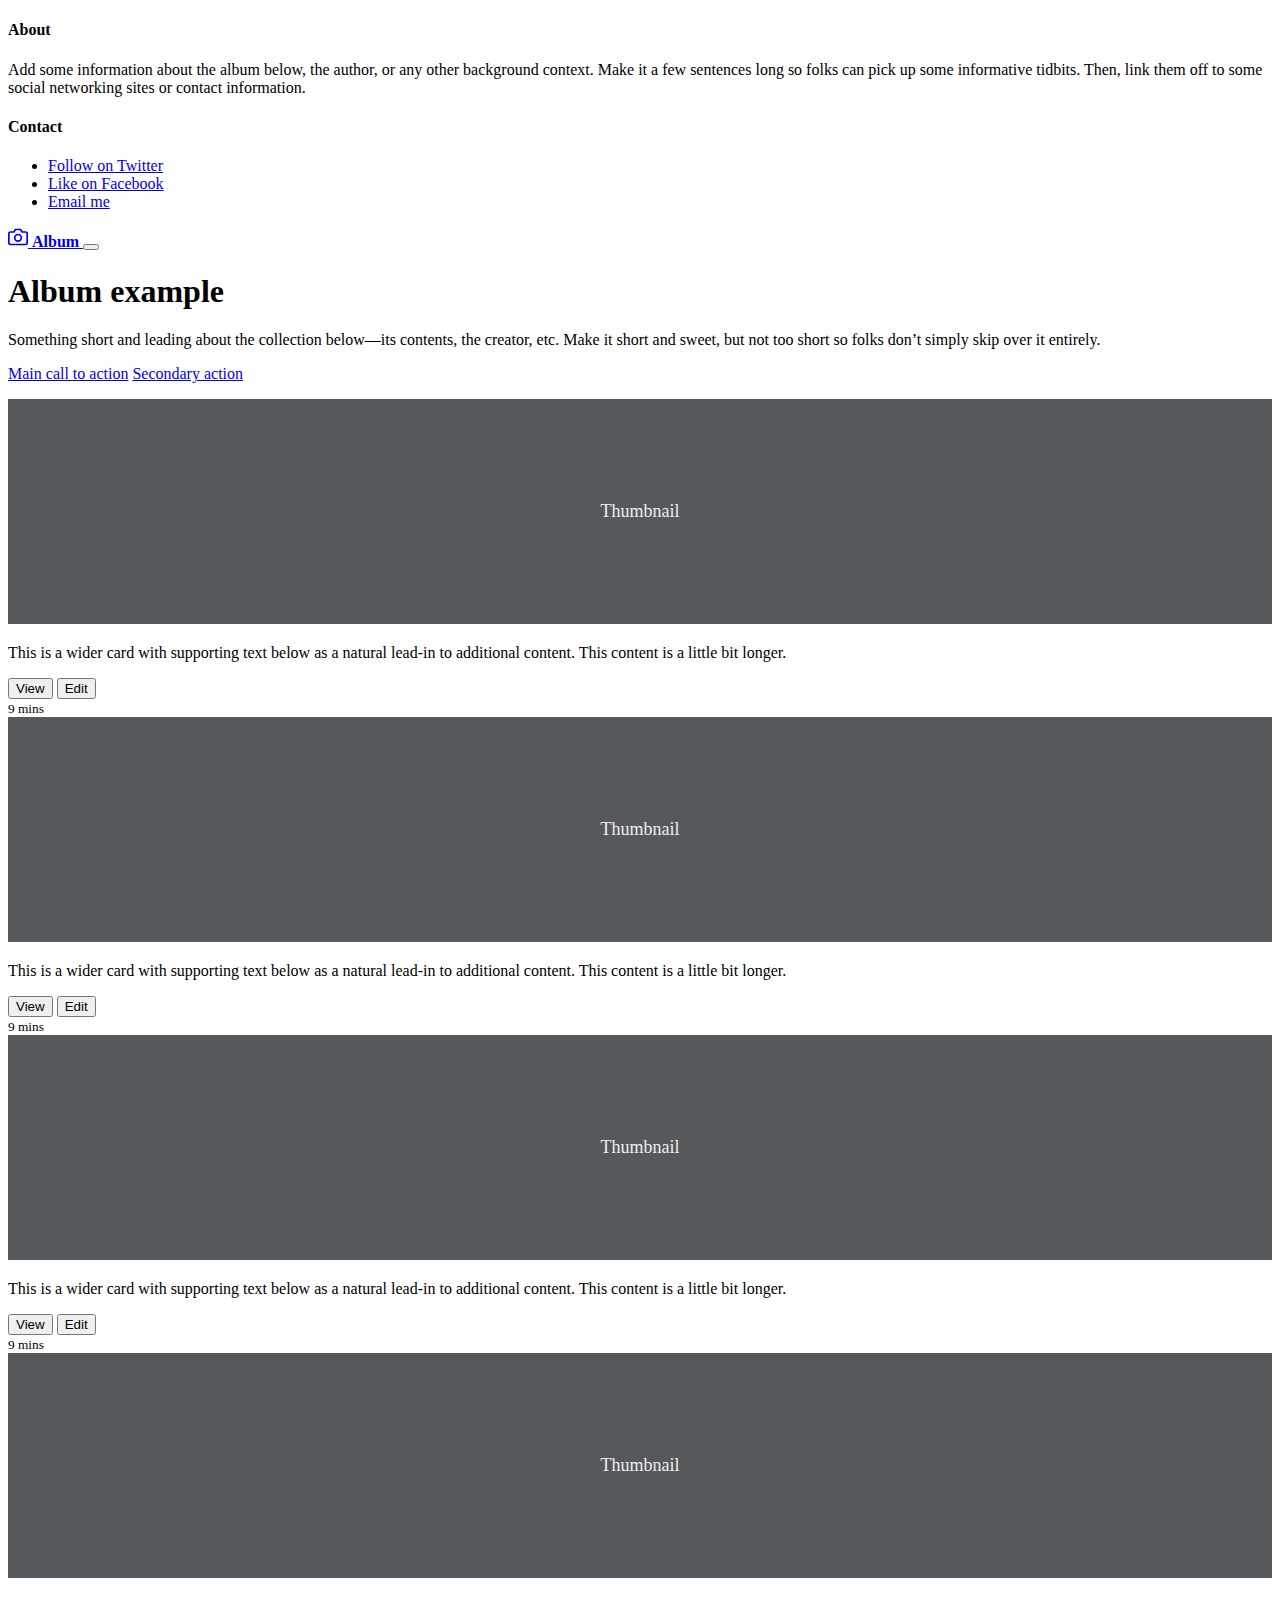
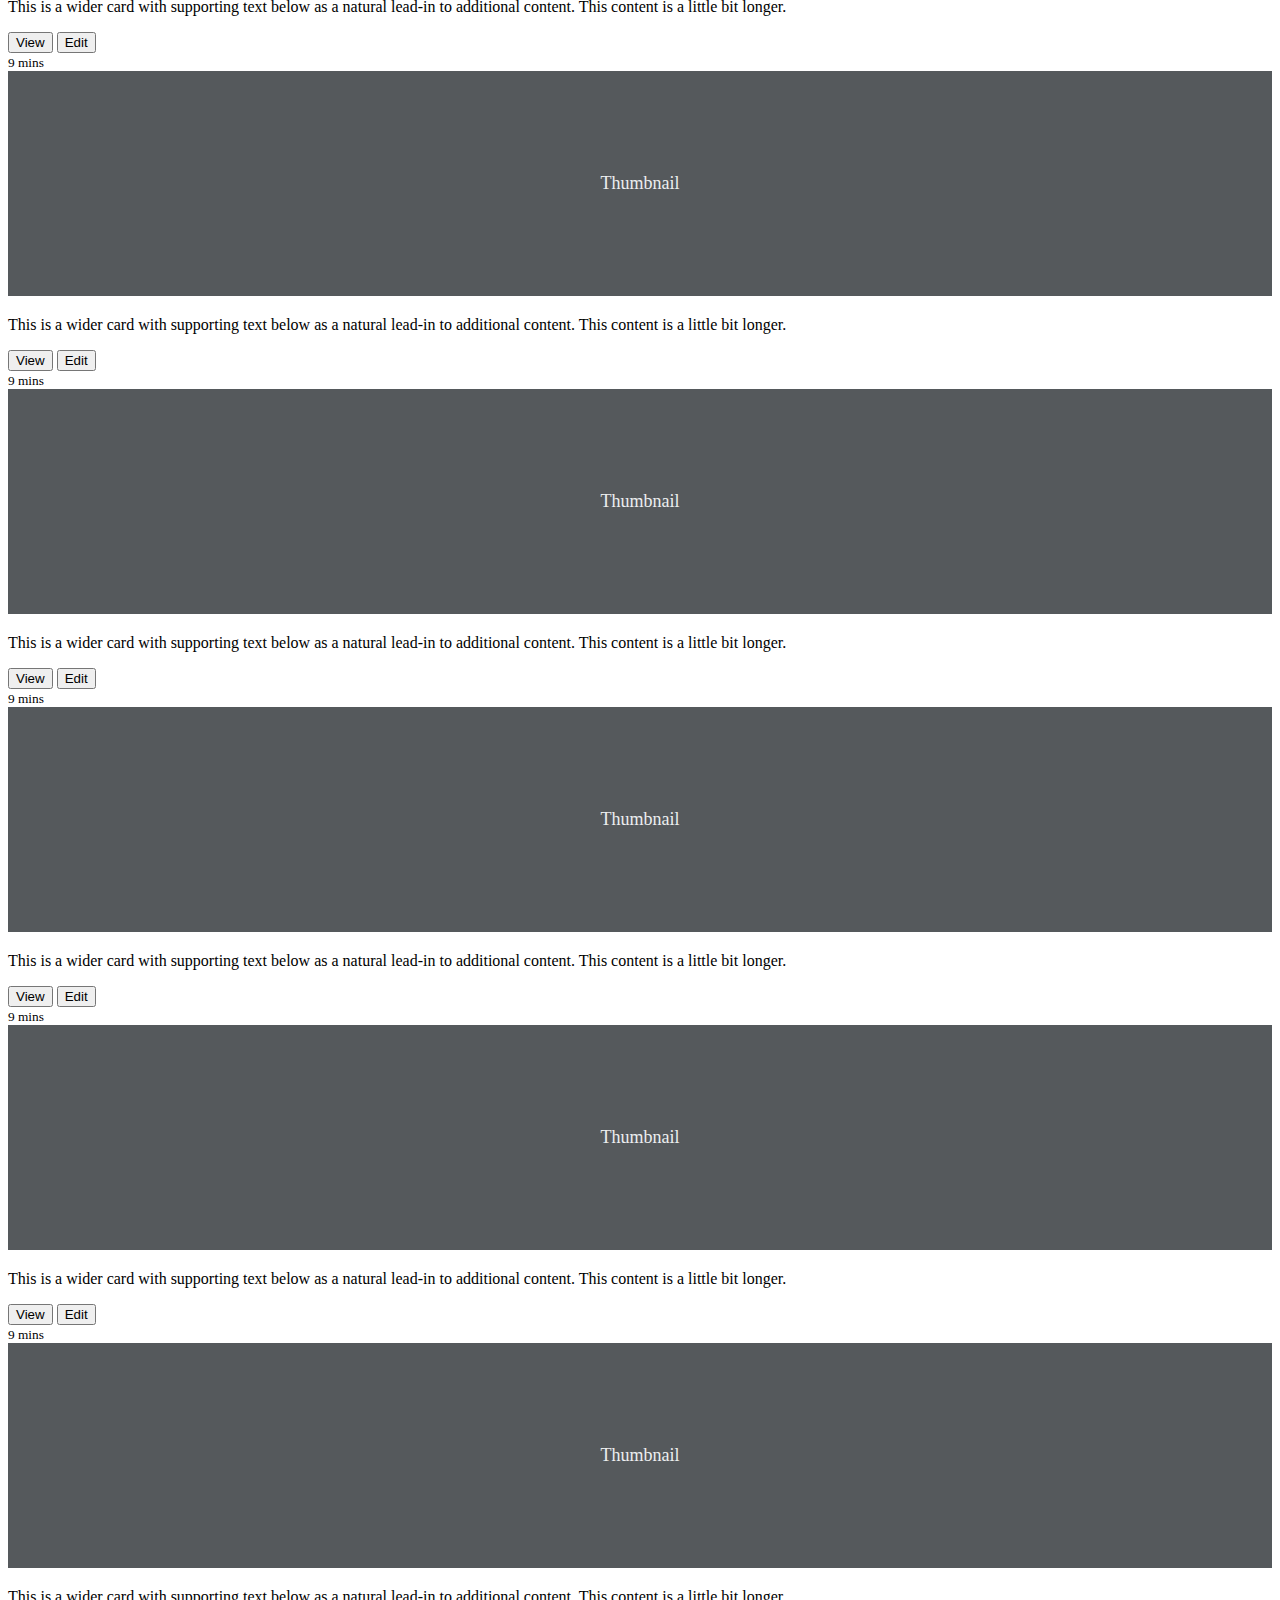
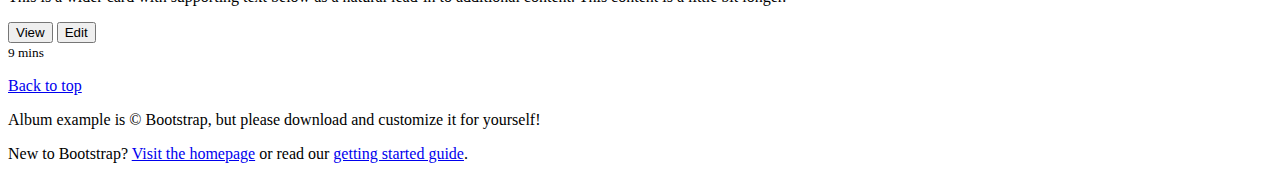
==== index.html @ facb870f "le: premier test" ====
<!DOCTYPE html>
<html lang="en">
<head>
    <meta charset="UTF-8">
    <meta http-equiv="X-UA-Compatible" content="IE=edge">
    <meta name="viewport" content="width=device-width, initial-scale=1.0">
    <title>varotra</title>
    <link href="https://cdn.jsdelivr.net/npm/bootstrap@5.0.2/dist/css/bootstrap.min.css" rel="stylesheet" integrity="sha384-EVSTQN3/azprG1Anm3QDgpJLIm9Nao0Yz1ztcQTwFspd3yD65VohhpuuCOmLASjC" crossorigin="anonymous">
</head>
<body>
    
    <style>
        .bd-placeholder-img {
          font-size: 1.125rem;
          text-anchor: middle;
          -webkit-user-select: none;
          -moz-user-select: none;
          user-select: none;
        }
  
        @media (min-width: 768px) {
          .bd-placeholder-img-lg {
            font-size: 3.5rem;
          }
        }
      </style>
  
      
    </head>
    <body>
      
  <header>
    <div class="collapse bg-dark" id="navbarHeader">
      <div class="container">
        <div class="row">
          <div class="col-sm-8 col-md-7 py-4">
            <h4 class="text-white">About</h4>
            <p class="text-muted">Add some information about the album below, the author, or any other background context. Make it a few sentences long so folks can pick up some informative tidbits. Then, link them off to some social networking sites or contact information.</p>
          </div>
          <div class="col-sm-4 offset-md-1 py-4">
            <h4 class="text-white">Contact</h4>
            <ul class="list-unstyled">
              <li><a href="#" class="text-white">Follow on Twitter</a></li>
              <li><a href="#" class="text-white">Like on Facebook</a></li>
              <li><a href="#" class="text-white">Email me</a></li>
            </ul>
          </div>
        </div>
      </div>
    </div>
    <div class="navbar navbar-dark bg-dark shadow-sm">
      <div class="container">
        <a href="#" class="navbar-brand d-flex align-items-center">
          <svg xmlns="http://www.w3.org/2000/svg" width="20" height="20" fill="none" stroke="currentColor" stroke-linecap="round" stroke-linejoin="round" stroke-width="2" aria-hidden="true" class="me-2" viewBox="0 0 24 24"><path d="M23 19a2 2 0 0 1-2 2H3a2 2 0 0 1-2-2V8a2 2 0 0 1 2-2h4l2-3h6l2 3h4a2 2 0 0 1 2 2z"/><circle cx="12" cy="13" r="4"/></svg>
          <strong>Album</strong>
        </a>
        <button class="navbar-toggler" type="button" data-bs-toggle="collapse" data-bs-target="#navbarHeader" aria-controls="navbarHeader" aria-expanded="false" aria-label="Toggle navigation">
          <span class="navbar-toggler-icon"></span>
        </button>
      </div>
    </div>
  </header>
  
  <main>
  
    <section class="py-5 text-center container">
      <div class="row py-lg-5">
        <div class="col-lg-6 col-md-8 mx-auto">
          <h1 class="fw-light">Album example</h1>
          <p class="lead text-muted">Something short and leading about the collection below—its contents, the creator, etc. Make it short and sweet, but not too short so folks don’t simply skip over it entirely.</p>
          <p>
            <a href="#" class="btn btn-primary my-2">Main call to action</a>
            <a href="#" class="btn btn-secondary my-2">Secondary action</a>
          </p>
        </div>
      </div>
    </section>
  
    <div class="album py-5 bg-light">
      <div class="container">
  
        <div class="row row-cols-1 row-cols-sm-2 row-cols-md-3 g-3">
          <div class="col">
            <div class="card shadow-sm">
              <svg class="bd-placeholder-img card-img-top" width="100%" height="225" xmlns="http://www.w3.org/2000/svg" role="img" aria-label="Placeholder: Thumbnail" preserveAspectRatio="xMidYMid slice" focusable="false"><title>Placeholder</title><rect width="100%" height="100%" fill="#55595c"/><text x="50%" y="50%" fill="#eceeef" dy=".3em">Thumbnail</text></svg>
  
              <div class="card-body">
                <p class="card-text">This is a wider card with supporting text below as a natural lead-in to additional content. This content is a little bit longer.</p>
                <div class="d-flex justify-content-between align-items-center">
                  <div class="btn-group">
                    <button type="button" class="btn btn-sm btn-outline-secondary">View</button>
                    <button type="button" class="btn btn-sm btn-outline-secondary">Edit</button>
                  </div>
                  <small class="text-muted">9 mins</small>
                </div>
              </div>
            </div>
          </div>
          <div class="col">
            <div class="card shadow-sm">
              <svg class="bd-placeholder-img card-img-top" width="100%" height="225" xmlns="http://www.w3.org/2000/svg" role="img" aria-label="Placeholder: Thumbnail" preserveAspectRatio="xMidYMid slice" focusable="false"><title>Placeholder</title><rect width="100%" height="100%" fill="#55595c"/><text x="50%" y="50%" fill="#eceeef" dy=".3em">Thumbnail</text></svg>
  
              <div class="card-body">
                <p class="card-text">This is a wider card with supporting text below as a natural lead-in to additional content. This content is a little bit longer.</p>
                <div class="d-flex justify-content-between align-items-center">
                  <div class="btn-group">
                    <button type="button" class="btn btn-sm btn-outline-secondary">View</button>
                    <button type="button" class="btn btn-sm btn-outline-secondary">Edit</button>
                  </div>
                  <small class="text-muted">9 mins</small>
                </div>
              </div>
            </div>
          </div>
          <div class="col">
            <div class="card shadow-sm">
              <svg class="bd-placeholder-img card-img-top" width="100%" height="225" xmlns="http://www.w3.org/2000/svg" role="img" aria-label="Placeholder: Thumbnail" preserveAspectRatio="xMidYMid slice" focusable="false"><title>Placeholder</title><rect width="100%" height="100%" fill="#55595c"/><text x="50%" y="50%" fill="#eceeef" dy=".3em">Thumbnail</text></svg>
  
              <div class="card-body">
                <p class="card-text">This is a wider card with supporting text below as a natural lead-in to additional content. This content is a little bit longer.</p>
                <div class="d-flex justify-content-between align-items-center">
                  <div class="btn-group">
                    <button type="button" class="btn btn-sm btn-outline-secondary">View</button>
                    <button type="button" class="btn btn-sm btn-outline-secondary">Edit</button>
                  </div>
                  <small class="text-muted">9 mins</small>
                </div>
              </div>
            </div>
          </div>
  
          <div class="col">
            <div class="card shadow-sm">
              <svg class="bd-placeholder-img card-img-top" width="100%" height="225" xmlns="http://www.w3.org/2000/svg" role="img" aria-label="Placeholder: Thumbnail" preserveAspectRatio="xMidYMid slice" focusable="false"><title>Placeholder</title><rect width="100%" height="100%" fill="#55595c"/><text x="50%" y="50%" fill="#eceeef" dy=".3em">Thumbnail</text></svg>
  
              <div class="card-body">
                <p class="card-text">This is a wider card with supporting text below as a natural lead-in to additional content. This content is a little bit longer.</p>
                <div class="d-flex justify-content-between align-items-center">
                  <div class="btn-group">
                    <button type="button" class="btn btn-sm btn-outline-secondary">View</button>
                    <button type="button" class="btn btn-sm btn-outline-secondary">Edit</button>
                  </div>
                  <small class="text-muted">9 mins</small>
                </div>
              </div>
            </div>
          </div>
          <div class="col">
            <div class="card shadow-sm">
              <svg class="bd-placeholder-img card-img-top" width="100%" height="225" xmlns="http://www.w3.org/2000/svg" role="img" aria-label="Placeholder: Thumbnail" preserveAspectRatio="xMidYMid slice" focusable="false"><title>Placeholder</title><rect width="100%" height="100%" fill="#55595c"/><text x="50%" y="50%" fill="#eceeef" dy=".3em">Thumbnail</text></svg>
  
              <div class="card-body">
                <p class="card-text">This is a wider card with supporting text below as a natural lead-in to additional content. This content is a little bit longer.</p>
                <div class="d-flex justify-content-between align-items-center">
                  <div class="btn-group">
                    <button type="button" class="btn btn-sm btn-outline-secondary">View</button>
                    <button type="button" class="btn btn-sm btn-outline-secondary">Edit</button>
                  </div>
                  <small class="text-muted">9 mins</small>
                </div>
              </div>
            </div>
          </div>
          <div class="col">
            <div class="card shadow-sm">
              <svg class="bd-placeholder-img card-img-top" width="100%" height="225" xmlns="http://www.w3.org/2000/svg" role="img" aria-label="Placeholder: Thumbnail" preserveAspectRatio="xMidYMid slice" focusable="false"><title>Placeholder</title><rect width="100%" height="100%" fill="#55595c"/><text x="50%" y="50%" fill="#eceeef" dy=".3em">Thumbnail</text></svg>
  
              <div class="card-body">
                <p class="card-text">This is a wider card with supporting text below as a natural lead-in to additional content. This content is a little bit longer.</p>
                <div class="d-flex justify-content-between align-items-center">
                  <div class="btn-group">
                    <button type="button" class="btn btn-sm btn-outline-secondary">View</button>
                    <button type="button" class="btn btn-sm btn-outline-secondary">Edit</button>
                  </div>
                  <small class="text-muted">9 mins</small>
                </div>
              </div>
            </div>
          </div>
  
          <div class="col">
            <div class="card shadow-sm">
              <svg class="bd-placeholder-img card-img-top" width="100%" height="225" xmlns="http://www.w3.org/2000/svg" role="img" aria-label="Placeholder: Thumbnail" preserveAspectRatio="xMidYMid slice" focusable="false"><title>Placeholder</title><rect width="100%" height="100%" fill="#55595c"/><text x="50%" y="50%" fill="#eceeef" dy=".3em">Thumbnail</text></svg>
  
              <div class="card-body">
                <p class="card-text">This is a wider card with supporting text below as a natural lead-in to additional content. This content is a little bit longer.</p>
                <div class="d-flex justify-content-between align-items-center">
                  <div class="btn-group">
                    <button type="button" class="btn btn-sm btn-outline-secondary">View</button>
                    <button type="button" class="btn btn-sm btn-outline-secondary">Edit</button>
                  </div>
                  <small class="text-muted">9 mins</small>
                </div>
              </div>
            </div>
          </div>
          <div class="col">
            <div class="card shadow-sm">
              <svg class="bd-placeholder-img card-img-top" width="100%" height="225" xmlns="http://www.w3.org/2000/svg" role="img" aria-label="Placeholder: Thumbnail" preserveAspectRatio="xMidYMid slice" focusable="false"><title>Placeholder</title><rect width="100%" height="100%" fill="#55595c"/><text x="50%" y="50%" fill="#eceeef" dy=".3em">Thumbnail</text></svg>
  
              <div class="card-body">
                <p class="card-text">This is a wider card with supporting text below as a natural lead-in to additional content. This content is a little bit longer.</p>
                <div class="d-flex justify-content-between align-items-center">
                  <div class="btn-group">
                    <button type="button" class="btn btn-sm btn-outline-secondary">View</button>
                    <button type="button" class="btn btn-sm btn-outline-secondary">Edit</button>
                  </div>
                  <small class="text-muted">9 mins</small>
                </div>
              </div>
            </div>
          </div>
          <div class="col">
            <div class="card shadow-sm">
              <svg class="bd-placeholder-img card-img-top" width="100%" height="225" xmlns="http://www.w3.org/2000/svg" role="img" aria-label="Placeholder: Thumbnail" preserveAspectRatio="xMidYMid slice" focusable="false"><title>Placeholder</title><rect width="100%" height="100%" fill="#55595c"/><text x="50%" y="50%" fill="#eceeef" dy=".3em">Thumbnail</text></svg>
  
              <div class="card-body">
                <p class="card-text">This is a wider card with supporting text below as a natural lead-in to additional content. This content is a little bit longer.</p>
                <div class="d-flex justify-content-between align-items-center">
                  <div class="btn-group">
                    <button type="button" class="btn btn-sm btn-outline-secondary">View</button>
                    <button type="button" class="btn btn-sm btn-outline-secondary">Edit</button>
                  </div>
                  <small class="text-muted">9 mins</small>
                </div>
              </div>
            </div>
          </div>
        </div>
      </div>
    </div>
  
  </main>
  
  <footer class="text-muted py-5">
    <div class="container">
      <p class="float-end mb-1">
        <a href="#">Back to top</a>
      </p>
      <p class="mb-1">Album example is &copy; Bootstrap, but please download and customize it for yourself!</p>
      <p class="mb-0">New to Bootstrap? <a href="/">Visit the homepage</a> or read our <a href="/docs/5.0/getting-started/introduction/">getting started guide</a>.</p>
    </div>
  </footer>
    
</body>
</html>
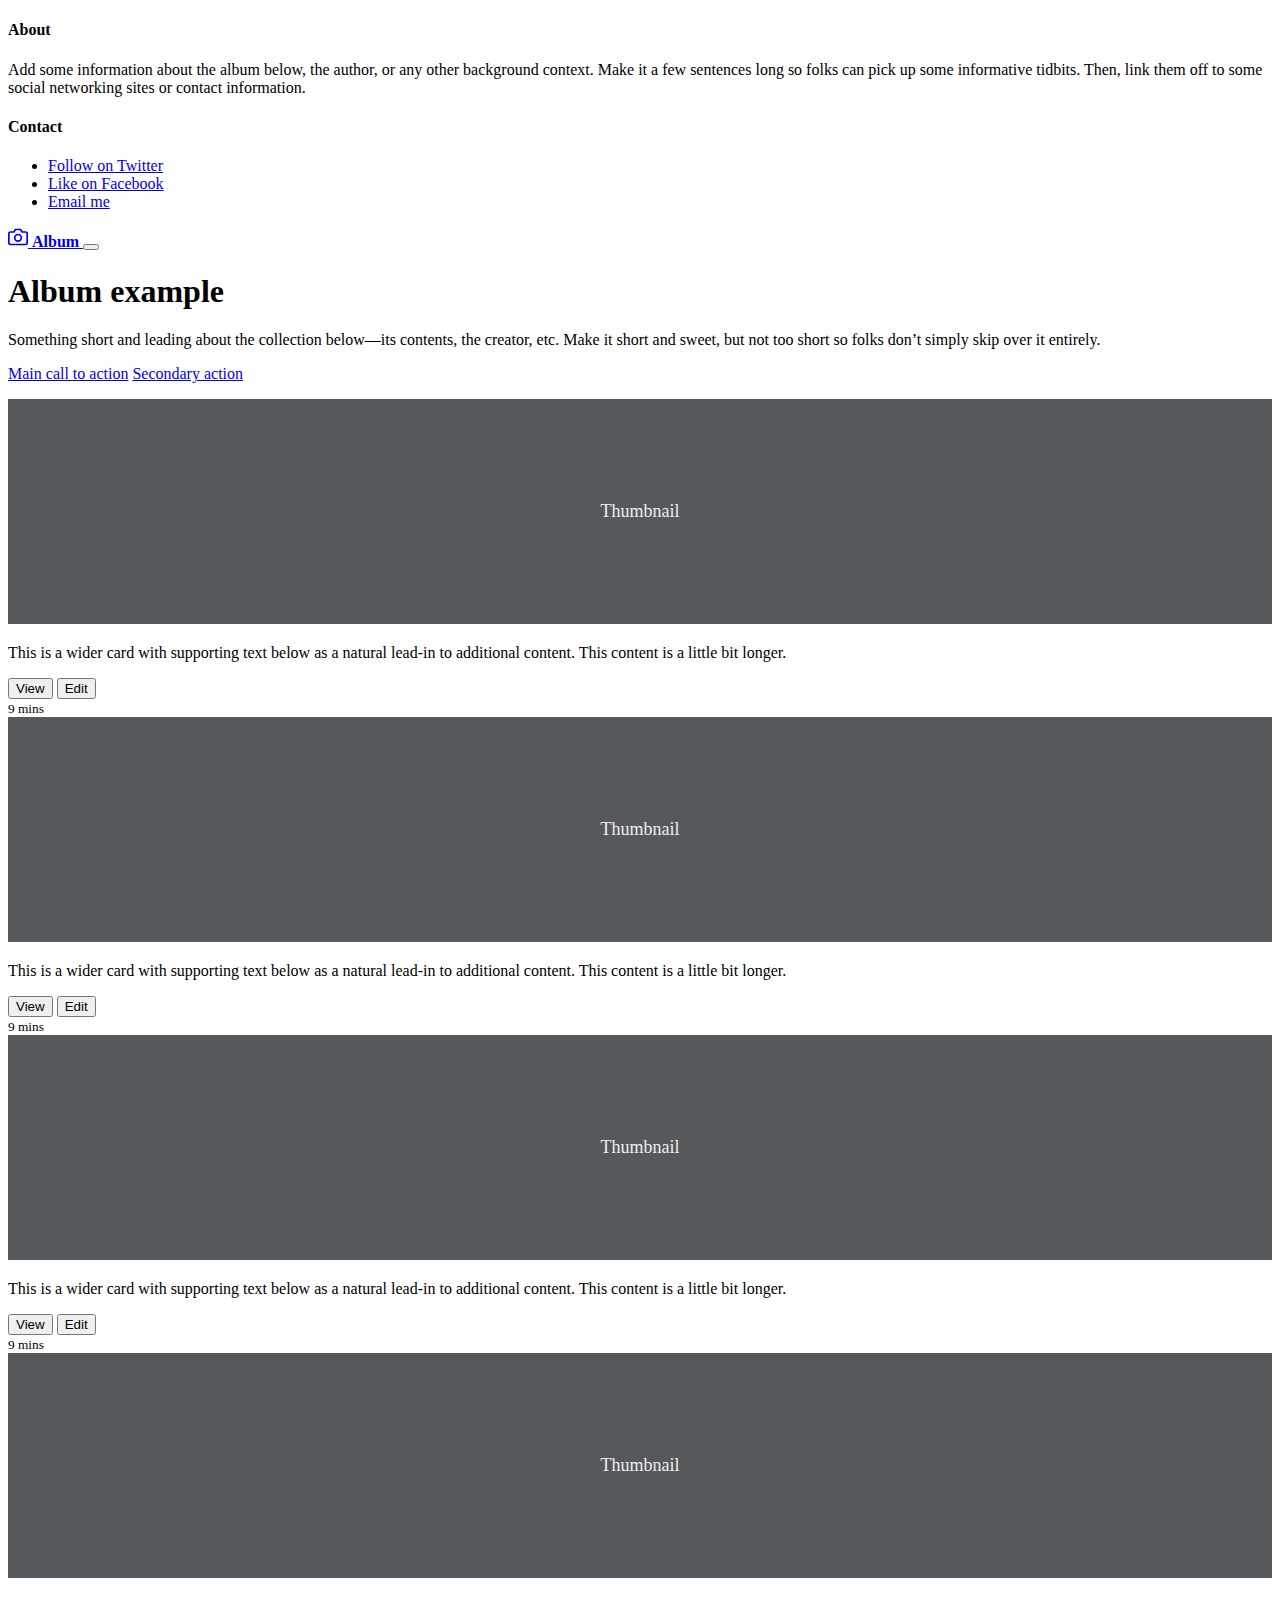
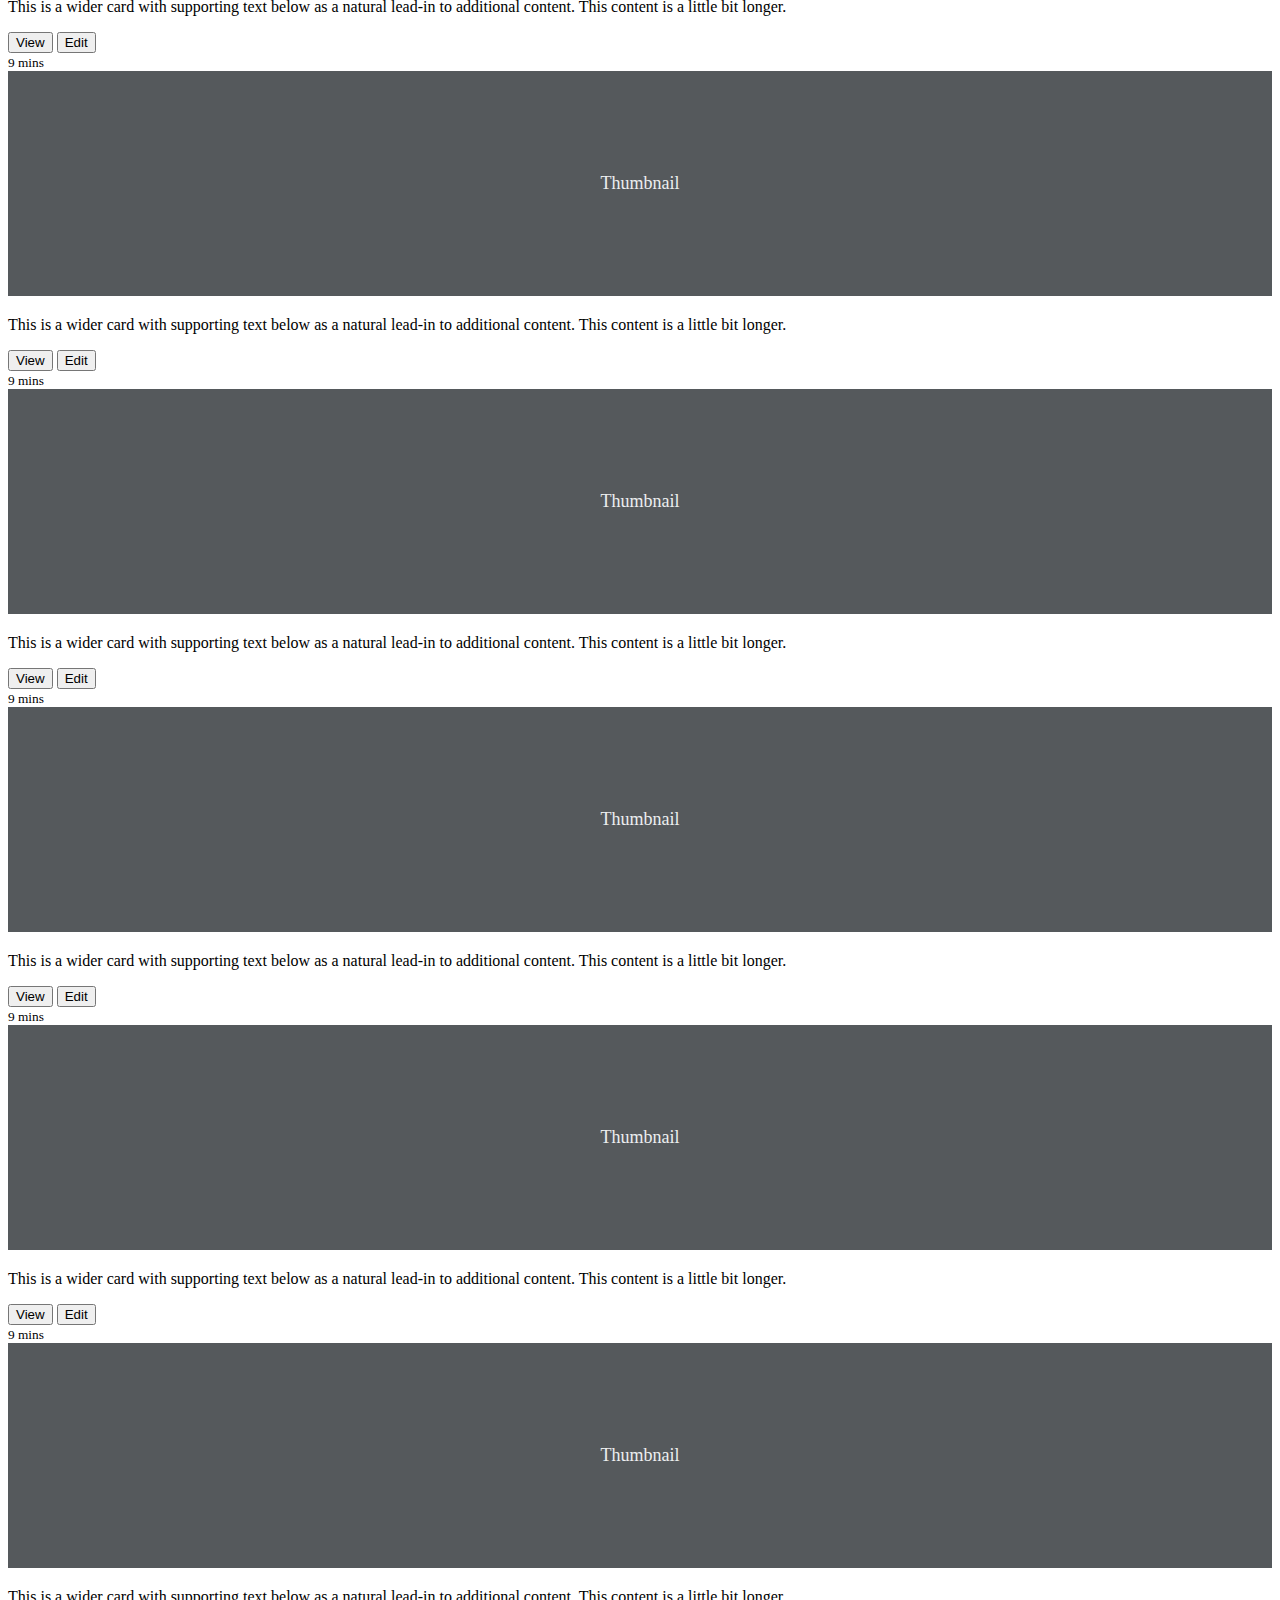
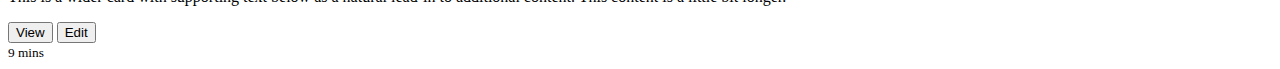
==== commit 6a623736: "first change" ====
--- a/index.html
+++ b/index.html
@@ -233,13 +233,6 @@
   </main>
   
   <footer class="text-muted py-5">
-    <div class="container">
-      <p class="float-end mb-1">
-        <a href="#">Back to top</a>
-      </p>
-      <p class="mb-1">Album example is &copy; Bootstrap, but please download and customize it for yourself!</p>
-      <p class="mb-0">New to Bootstrap? <a href="/">Visit the homepage</a> or read our <a href="/docs/5.0/getting-started/introduction/">getting started guide</a>.</p>
-    </div>
   </footer>
     
 </body>
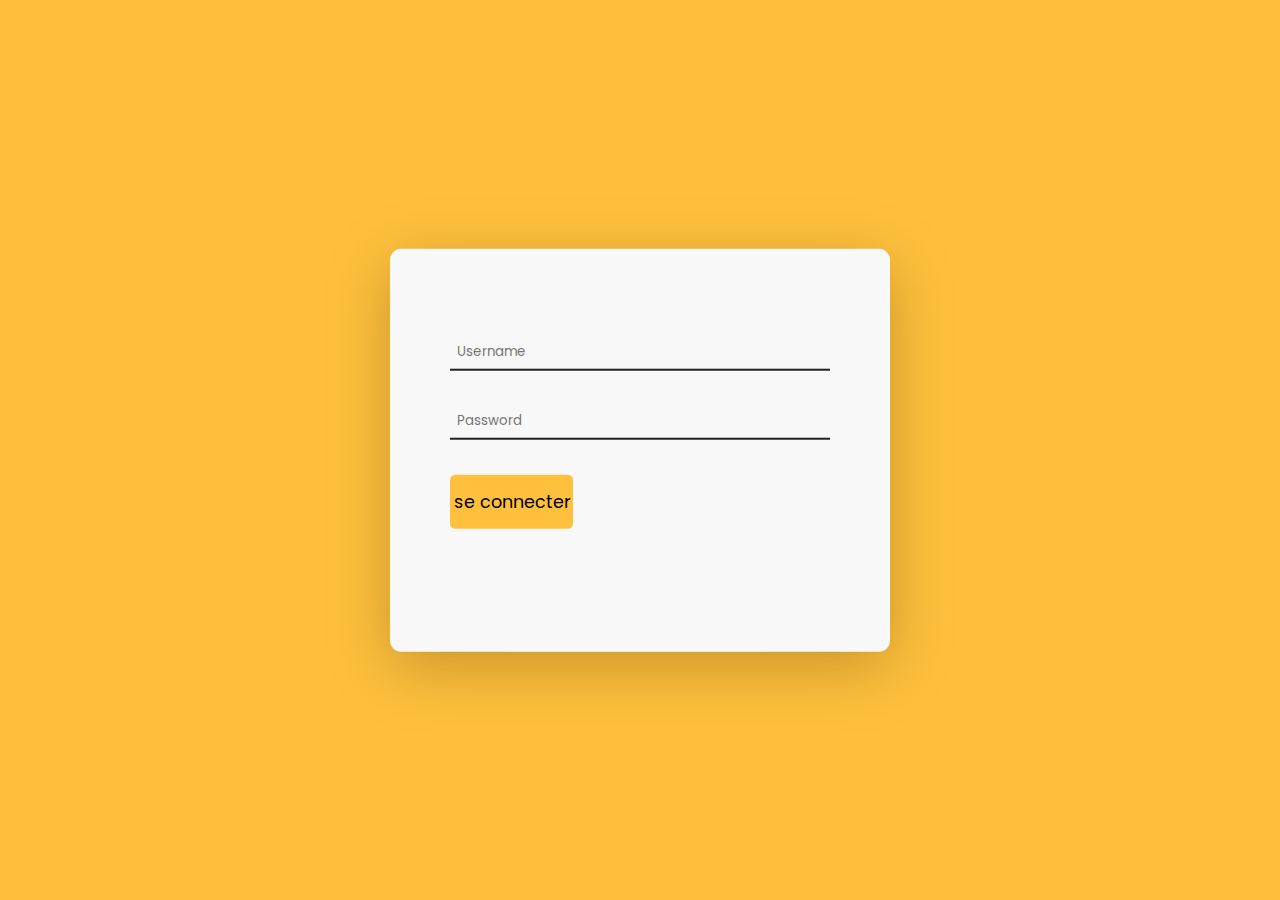
==== commit c894ee92: "wallah" ====
--- a/index.html
+++ b/index.html
@@ -1,239 +1,25 @@
 <!DOCTYPE html>
 <html lang="en">
-<head>
-    <meta charset="UTF-8">
-    <meta http-equiv="X-UA-Compatible" content="IE=edge">
-    <meta name="viewport" content="width=device-width, initial-scale=1.0">
-    <title>varotra</title>
-    <link href="https://cdn.jsdelivr.net/npm/bootstrap@5.0.2/dist/css/bootstrap.min.css" rel="stylesheet" integrity="sha384-EVSTQN3/azprG1Anm3QDgpJLIm9Nao0Yz1ztcQTwFspd3yD65VohhpuuCOmLASjC" crossorigin="anonymous">
-</head>
-<body>
-    
-    <style>
-        .bd-placeholder-img {
-          font-size: 1.125rem;
-          text-anchor: middle;
-          -webkit-user-select: none;
-          -moz-user-select: none;
-          user-select: none;
-        }
-  
-        @media (min-width: 768px) {
-          .bd-placeholder-img-lg {
-            font-size: 3.5rem;
-          }
-        }
-      </style>
-  
+  <head>
+    <meta name="viewport" content="width=device-width, initial-scale=1.0" />
+    <title>Smart Submit Button</title>
+    <!-- Google Fonts -->
+    <link
+      href="https://fonts.googleapis.com/css2?family=Poppins:wght@400;600&display=swap"
+      rel="stylesheet"
+    />
+    <!-- Stylesheet -->
+    <link rel="stylesheet" href="index.css" />
+  </head>
+  <body>
+    <div class="container">
       
-    </head>
-    <body>
-      
-  <header>
-    <div class="collapse bg-dark" id="navbarHeader">
-      <div class="container">
-        <div class="row">
-          <div class="col-sm-8 col-md-7 py-4">
-            <h4 class="text-white">About</h4>
-            <p class="text-muted">Add some information about the album below, the author, or any other background context. Make it a few sentences long so folks can pick up some informative tidbits. Then, link them off to some social networking sites or contact information.</p>
-          </div>
-          <div class="col-sm-4 offset-md-1 py-4">
-            <h4 class="text-white">Contact</h4>
-            <ul class="list-unstyled">
-              <li><a href="#" class="text-white">Follow on Twitter</a></li>
-              <li><a href="#" class="text-white">Like on Facebook</a></li>
-              <li><a href="#" class="text-white">Email me</a></li>
-            </ul>
-          </div>
-        </div>
-      </div>
+      <input type="text" placeholder="Username" id="username" />
+      <input type="password" placeholder="Password" id="password" />
+      <button id="submit">se connecter</button>
+      <p id="message-ref">Signed Up Successfully!</p>
     </div>
-    <div class="navbar navbar-dark bg-dark shadow-sm">
-      <div class="container">
-        <a href="#" class="navbar-brand d-flex align-items-center">
-          <svg xmlns="http://www.w3.org/2000/svg" width="20" height="20" fill="none" stroke="currentColor" stroke-linecap="round" stroke-linejoin="round" stroke-width="2" aria-hidden="true" class="me-2" viewBox="0 0 24 24"><path d="M23 19a2 2 0 0 1-2 2H3a2 2 0 0 1-2-2V8a2 2 0 0 1 2-2h4l2-3h6l2 3h4a2 2 0 0 1 2 2z"/><circle cx="12" cy="13" r="4"/></svg>
-          <strong>Album</strong>
-        </a>
-        <button class="navbar-toggler" type="button" data-bs-toggle="collapse" data-bs-target="#navbarHeader" aria-controls="navbarHeader" aria-expanded="false" aria-label="Toggle navigation">
-          <span class="navbar-toggler-icon"></span>
-        </button>
-      </div>
-    </div>
-  </header>
-  
-  <main>
-  
-    <section class="py-5 text-center container">
-      <div class="row py-lg-5">
-        <div class="col-lg-6 col-md-8 mx-auto">
-          <h1 class="fw-light">Album example</h1>
-          <p class="lead text-muted">Something short and leading about the collection below—its contents, the creator, etc. Make it short and sweet, but not too short so folks don’t simply skip over it entirely.</p>
-          <p>
-            <a href="#" class="btn btn-primary my-2">Main call to action</a>
-            <a href="#" class="btn btn-secondary my-2">Secondary action</a>
-          </p>
-        </div>
-      </div>
-    </section>
-  
-    <div class="album py-5 bg-light">
-      <div class="container">
-  
-        <div class="row row-cols-1 row-cols-sm-2 row-cols-md-3 g-3">
-          <div class="col">
-            <div class="card shadow-sm">
-              <svg class="bd-placeholder-img card-img-top" width="100%" height="225" xmlns="http://www.w3.org/2000/svg" role="img" aria-label="Placeholder: Thumbnail" preserveAspectRatio="xMidYMid slice" focusable="false"><title>Placeholder</title><rect width="100%" height="100%" fill="#55595c"/><text x="50%" y="50%" fill="#eceeef" dy=".3em">Thumbnail</text></svg>
-  
-              <div class="card-body">
-                <p class="card-text">This is a wider card with supporting text below as a natural lead-in to additional content. This content is a little bit longer.</p>
-                <div class="d-flex justify-content-between align-items-center">
-                  <div class="btn-group">
-                    <button type="button" class="btn btn-sm btn-outline-secondary">View</button>
-                    <button type="button" class="btn btn-sm btn-outline-secondary">Edit</button>
-                  </div>
-                  <small class="text-muted">9 mins</small>
-                </div>
-              </div>
-            </div>
-          </div>
-          <div class="col">
-            <div class="card shadow-sm">
-              <svg class="bd-placeholder-img card-img-top" width="100%" height="225" xmlns="http://www.w3.org/2000/svg" role="img" aria-label="Placeholder: Thumbnail" preserveAspectRatio="xMidYMid slice" focusable="false"><title>Placeholder</title><rect width="100%" height="100%" fill="#55595c"/><text x="50%" y="50%" fill="#eceeef" dy=".3em">Thumbnail</text></svg>
-  
-              <div class="card-body">
-                <p class="card-text">This is a wider card with supporting text below as a natural lead-in to additional content. This content is a little bit longer.</p>
-                <div class="d-flex justify-content-between align-items-center">
-                  <div class="btn-group">
-                    <button type="button" class="btn btn-sm btn-outline-secondary">View</button>
-                    <button type="button" class="btn btn-sm btn-outline-secondary">Edit</button>
-                  </div>
-                  <small class="text-muted">9 mins</small>
-                </div>
-              </div>
-            </div>
-          </div>
-          <div class="col">
-            <div class="card shadow-sm">
-              <svg class="bd-placeholder-img card-img-top" width="100%" height="225" xmlns="http://www.w3.org/2000/svg" role="img" aria-label="Placeholder: Thumbnail" preserveAspectRatio="xMidYMid slice" focusable="false"><title>Placeholder</title><rect width="100%" height="100%" fill="#55595c"/><text x="50%" y="50%" fill="#eceeef" dy=".3em">Thumbnail</text></svg>
-  
-              <div class="card-body">
-                <p class="card-text">This is a wider card with supporting text below as a natural lead-in to additional content. This content is a little bit longer.</p>
-                <div class="d-flex justify-content-between align-items-center">
-                  <div class="btn-group">
-                    <button type="button" class="btn btn-sm btn-outline-secondary">View</button>
-                    <button type="button" class="btn btn-sm btn-outline-secondary">Edit</button>
-                  </div>
-                  <small class="text-muted">9 mins</small>
-                </div>
-              </div>
-            </div>
-          </div>
-  
-          <div class="col">
-            <div class="card shadow-sm">
-              <svg class="bd-placeholder-img card-img-top" width="100%" height="225" xmlns="http://www.w3.org/2000/svg" role="img" aria-label="Placeholder: Thumbnail" preserveAspectRatio="xMidYMid slice" focusable="false"><title>Placeholder</title><rect width="100%" height="100%" fill="#55595c"/><text x="50%" y="50%" fill="#eceeef" dy=".3em">Thumbnail</text></svg>
-  
-              <div class="card-body">
-                <p class="card-text">This is a wider card with supporting text below as a natural lead-in to additional content. This content is a little bit longer.</p>
-                <div class="d-flex justify-content-between align-items-center">
-                  <div class="btn-group">
-                    <button type="button" class="btn btn-sm btn-outline-secondary">View</button>
-                    <button type="button" class="btn btn-sm btn-outline-secondary">Edit</button>
-                  </div>
-                  <small class="text-muted">9 mins</small>
-                </div>
-              </div>
-            </div>
-          </div>
-          <div class="col">
-            <div class="card shadow-sm">
-              <svg class="bd-placeholder-img card-img-top" width="100%" height="225" xmlns="http://www.w3.org/2000/svg" role="img" aria-label="Placeholder: Thumbnail" preserveAspectRatio="xMidYMid slice" focusable="false"><title>Placeholder</title><rect width="100%" height="100%" fill="#55595c"/><text x="50%" y="50%" fill="#eceeef" dy=".3em">Thumbnail</text></svg>
-  
-              <div class="card-body">
-                <p class="card-text">This is a wider card with supporting text below as a natural lead-in to additional content. This content is a little bit longer.</p>
-                <div class="d-flex justify-content-between align-items-center">
-                  <div class="btn-group">
-                    <button type="button" class="btn btn-sm btn-outline-secondary">View</button>
-                    <button type="button" class="btn btn-sm btn-outline-secondary">Edit</button>
-                  </div>
-                  <small class="text-muted">9 mins</small>
-                </div>
-              </div>
-            </div>
-          </div>
-          <div class="col">
-            <div class="card shadow-sm">
-              <svg class="bd-placeholder-img card-img-top" width="100%" height="225" xmlns="http://www.w3.org/2000/svg" role="img" aria-label="Placeholder: Thumbnail" preserveAspectRatio="xMidYMid slice" focusable="false"><title>Placeholder</title><rect width="100%" height="100%" fill="#55595c"/><text x="50%" y="50%" fill="#eceeef" dy=".3em">Thumbnail</text></svg>
-  
-              <div class="card-body">
-                <p class="card-text">This is a wider card with supporting text below as a natural lead-in to additional content. This content is a little bit longer.</p>
-                <div class="d-flex justify-content-between align-items-center">
-                  <div class="btn-group">
-                    <button type="button" class="btn btn-sm btn-outline-secondary">View</button>
-                    <button type="button" class="btn btn-sm btn-outline-secondary">Edit</button>
-                  </div>
-                  <small class="text-muted">9 mins</small>
-                </div>
-              </div>
-            </div>
-          </div>
-  
-          <div class="col">
-            <div class="card shadow-sm">
-              <svg class="bd-placeholder-img card-img-top" width="100%" height="225" xmlns="http://www.w3.org/2000/svg" role="img" aria-label="Placeholder: Thumbnail" preserveAspectRatio="xMidYMid slice" focusable="false"><title>Placeholder</title><rect width="100%" height="100%" fill="#55595c"/><text x="50%" y="50%" fill="#eceeef" dy=".3em">Thumbnail</text></svg>
-  
-              <div class="card-body">
-                <p class="card-text">This is a wider card with supporting text below as a natural lead-in to additional content. This content is a little bit longer.</p>
-                <div class="d-flex justify-content-between align-items-center">
-                  <div class="btn-group">
-                    <button type="button" class="btn btn-sm btn-outline-secondary">View</button>
-                    <button type="button" class="btn btn-sm btn-outline-secondary">Edit</button>
-                  </div>
-                  <small class="text-muted">9 mins</small>
-                </div>
-              </div>
-            </div>
-          </div>
-          <div class="col">
-            <div class="card shadow-sm">
-              <svg class="bd-placeholder-img card-img-top" width="100%" height="225" xmlns="http://www.w3.org/2000/svg" role="img" aria-label="Placeholder: Thumbnail" preserveAspectRatio="xMidYMid slice" focusable="false"><title>Placeholder</title><rect width="100%" height="100%" fill="#55595c"/><text x="50%" y="50%" fill="#eceeef" dy=".3em">Thumbnail</text></svg>
-  
-              <div class="card-body">
-                <p class="card-text">This is a wider card with supporting text below as a natural lead-in to additional content. This content is a little bit longer.</p>
-                <div class="d-flex justify-content-between align-items-center">
-                  <div class="btn-group">
-                    <button type="button" class="btn btn-sm btn-outline-secondary">View</button>
-                    <button type="button" class="btn btn-sm btn-outline-secondary">Edit</button>
-                  </div>
-                  <small class="text-muted">9 mins</small>
-                </div>
-              </div>
-            </div>
-          </div>
-          <div class="col">
-            <div class="card shadow-sm">
-              <svg class="bd-placeholder-img card-img-top" width="100%" height="225" xmlns="http://www.w3.org/2000/svg" role="img" aria-label="Placeholder: Thumbnail" preserveAspectRatio="xMidYMid slice" focusable="false"><title>Placeholder</title><rect width="100%" height="100%" fill="#55595c"/><text x="50%" y="50%" fill="#eceeef" dy=".3em">Thumbnail</text></svg>
-  
-              <div class="card-body">
-                <p class="card-text">This is a wider card with supporting text below as a natural lead-in to additional content. This content is a little bit longer.</p>
-                <div class="d-flex justify-content-between align-items-center">
-                  <div class="btn-group">
-                    <button type="button" class="btn btn-sm btn-outline-secondary">View</button>
-                    <button type="button" class="btn btn-sm btn-outline-secondary">Edit</button>
-                  </div>
-                  <small class="text-muted">9 mins</small>
-                </div>
-              </div>
-            </div>
-          </div>
-        </div>
-      </div>
-    </div>
-  
-  </main>
-  
-  <footer class="text-muted py-5">
-  </footer>
-    
-</body>
+    <!-- Script -->
+    <script src="index.js"></script>
+  </body>
 </html>--- a/index.css
+++ b/index.css
@@ -0,0 +1,49 @@
+* {
+    padding: 0;
+    margin: 0;
+    box-sizing: border-box;
+    font-family: "Poppins", sans-serif;
+  }
+  body {
+    background-color: #ffc13d;
+  }
+  .container {
+    width: 31.25em;
+    background-color: #f8f8f8;
+    padding: 5em 3.75em;
+    position: absolute;
+    transform: translate(-50%, -50%);
+    top: 50%;
+    left: 50%;
+    border-radius: 0.7em;
+    box-shadow: 0 1em 4em rgba(71, 50, 4, 0.3);
+  }
+  input,
+  #submit {
+    border: none;
+    outline: none;
+    display: block;
+  }
+  input {
+    width: 100%;
+    background-color: transparent;
+    margin-bottom: 2em;
+    padding: 1em 0 0.5em 0.5em;
+    border-bottom: 2px solid #202020;
+  }
+  #submit {
+    position: relative;
+    left: 0;
+    font-size: 1.1em;
+    width: 7em;
+    background-color: #ffc13d;
+    padding: 0.8em 0;
+    margin-top: 2em;
+    border-radius: 0.3em;
+  }
+  #message-ref {
+    font-size: 0.9em;
+    margin-top: 1.5em;
+    color: #34bd34;
+    visibility: hidden;
+  }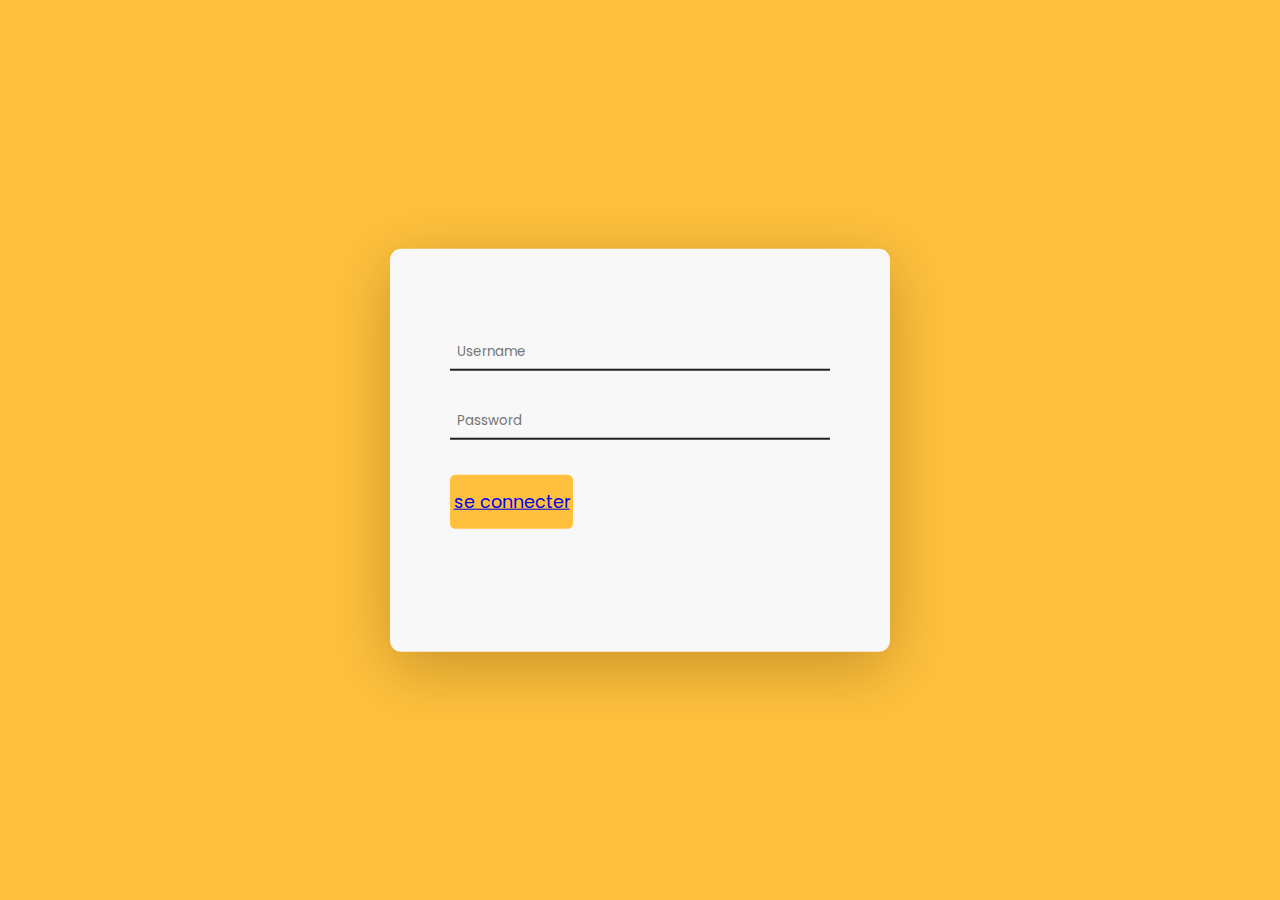
==== commit 708cb306: "juste un peu" ====
--- a/index.html
+++ b/index.html
@@ -16,7 +16,7 @@
       
       <input type="text" placeholder="Username" id="username" />
       <input type="password" placeholder="Password" id="password" />
-      <button id="submit">se connecter</button>
+      <button id="submit"><a class="fit" href="/index2.html">se connecter</a> </button>
       <p id="message-ref">Signed Up Successfully!</p>
     </div>
     <!-- Script -->
--- a/index.css
+++ b/index.css
@@ -46,4 +46,7 @@
     margin-top: 1.5em;
     color: #34bd34;
     visibility: hidden;
+  }
+  .fit{
+    text-decoration: underline;
   }